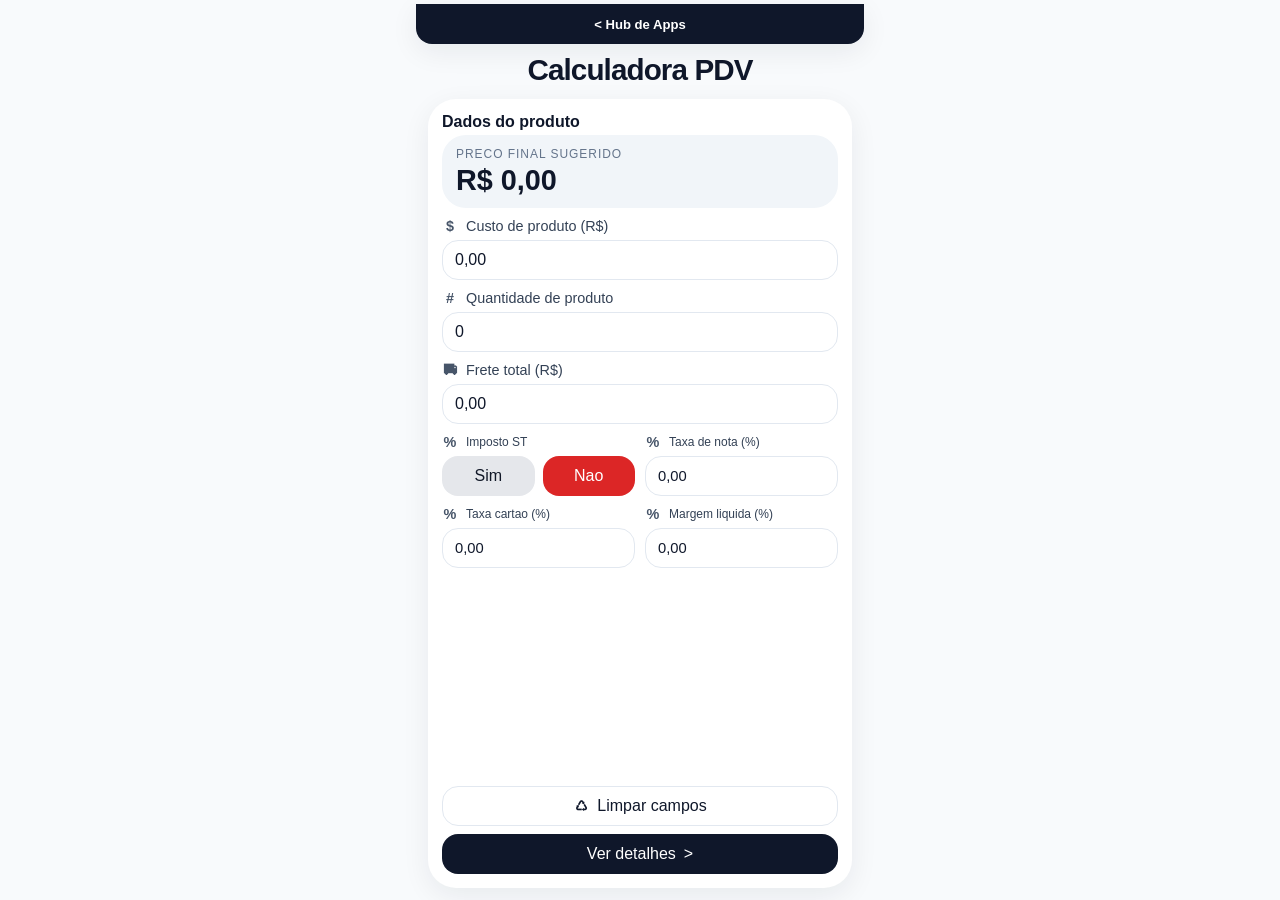
==== calculadora-pdv.html @ 4328c6f3 "modulos" ====
<!doctype html>
<html lang="pt-BR">
  <head>
    <meta charset="UTF-8" />
    <meta name="viewport" content="width=device-width, initial-scale=1.0, viewport-fit=cover" />
    <title>Calculadora PDV</title>
    <meta name="theme-color" content="#f8fafc" />
    <link rel="stylesheet" href="./style.css" />
  </head>
  <body>
    <div
      id="root"
      data-app-title="Calculadora PDV"
      data-start-zero="true"
      data-system-label="Taxa cartao (%)"
      data-system-detail-label="Cartao por unidade"
      data-system-formula-label="taxa de cartao"
    ></div>
    <script src="./script.js"></script>
  </body>
</html>
---- style.css ----
:root{
  --bg:#f8fafc;
  --panel:#ffffff;
  --panel-soft:#f1f5f9;
  --text:#0f172a;
  --muted:#64748b;
  --line:#e2e8f0;
  --dark:#0f172a;
  --green:#16a34a;
  --red:#dc2626;
  --radius-xl:28px;
  --shadow:0 8px 28px rgba(15,23,42,.07);
}

*{box-sizing:border-box}
html,body,#root{height:100%;margin:0}
body{
  font-family:Arial, Helvetica, sans-serif;
  background:var(--bg);
  color:var(--text);
}

button,input{
  font:inherit;
}

.app-shell{
  min-height:100svh;
  background:var(--bg);
  overflow-x:hidden;
}

.app-frame{
  max-width:448px;
  margin:0 auto;
  height:100svh;
  position:relative;
}

.screen{
  --screen-pad:12px;
  padding:var(--screen-pad);
  min-height:100svh;
  transition:transform .28s ease, opacity .28s ease, visibility .28s ease;
}

.screen-active{
  opacity:1;
  visibility:visible;
  pointer-events:auto;
  transform:translateX(0);
}

.screen-hidden{
  opacity:0;
  visibility:hidden;
  pointer-events:none;
  position:absolute;
  inset:0;
}

.screen-left{
  transform:translateX(-80px);
}

.screen-right{
  transform:translateX(100%);
}

.main-screen{
  display:flex;
  flex-direction:column;
  gap:10px;
}

.hub-shell{
  display:flex;
  align-items:stretch;
}

.hub-frame{
  width:100%;
}

.hub-screen{
  display:flex;
  flex-direction:column;
  gap:14px;
}

.hub-title{
  padding-top:18px;
  text-align:left;
}

.hub-kicker{
  margin:0 0 8px;
  color:var(--muted);
  font-size:.75rem;
  font-weight:700;
  letter-spacing:.08em;
  text-transform:uppercase;
}

.hub-title h1{
  font-size:clamp(2rem, 8vw, 3rem);
}

.hub-subtitle{
  margin:8px 0 0;
  color:var(--muted);
  font-size:.95rem;
}

.hub-panel{
  overflow:hidden;
}

.hub-content{
  display:flex;
  flex-direction:column;
  gap:10px;
  padding:8px 14px 14px;
}

.module-card{
  min-height:88px;
  display:grid;
  grid-template-columns:44px minmax(0, 1fr) 20px;
  align-items:center;
  gap:12px;
  padding:12px;
  border:1px solid var(--line);
  border-radius:20px;
  background:#fff;
  color:var(--text);
  text-decoration:none;
  transition:transform .08s ease, border-color .15s ease, box-shadow .15s ease;
}

.module-card:hover{
  border-color:#cbd5e1;
  box-shadow:0 8px 22px rgba(15,23,42,.06);
}

.module-card:active{
  transform:scale(.99);
}

.module-card-disabled{
  grid-template-columns:44px minmax(0, 1fr);
  color:var(--muted);
  background:var(--panel-soft);
}

.module-icon{
  width:44px;
  height:44px;
  border-radius:16px;
  display:inline-flex;
  align-items:center;
  justify-content:center;
  background:var(--dark);
  color:#fff;
  font-weight:800;
}

.module-card-disabled .module-icon{
  background:#cbd5e1;
  color:#334155;
}

.module-copy{
  min-width:0;
  display:flex;
  flex-direction:column;
  gap:4px;
}

.module-copy strong{
  font-size:1rem;
}

.module-copy span{
  color:var(--muted);
  font-size:.82rem;
  line-height:1.35;
}

.module-arrow{
  color:var(--muted);
  font-weight:800;
  text-align:right;
}

.title-block{
  padding-top:4px;
  padding-bottom:2px;
  text-align:center;
}

.back-to-hub{
  width:calc(100% + (var(--screen-pad) * 2));
  height:40px;
  display:flex;
  align-items:center;
  justify-content:center;
  margin:calc(var(--screen-pad) * -1) calc(var(--screen-pad) * -1) 10px;
  padding:0 12px;
  border:none;
  border-radius:0 0 16px 16px;
  background:var(--dark);
  color:#fff;
  font-size:.82rem;
  font-weight:700;
  text-decoration:none;
  box-shadow:var(--shadow);
}

.back-to-hub:active{
  transform:scale(.99);
}

.title-block h1{
  margin:0;
  font-size:clamp(1.4rem, 4vw, 1.85rem);
  line-height:1.1;
  letter-spacing:-0.03em;
  font-weight:800;
}

.panel{
  background:var(--panel);
  border-radius:var(--radius-xl);
  box-shadow:var(--shadow);
}

.main-card{
  flex:1;
  display:flex;
  flex-direction:column;
}

.panel-header{
  padding:14px 14px 4px 14px;
}

.panel-header h2{
  margin:0;
  font-size:1rem;
  font-weight:700;
}

.panel-header-spaced{
  padding-top:4px;
}

.main-content{
  padding:0 14px 14px 14px;
  display:flex;
  flex-direction:column;
  gap:10px;
  flex:1;
}

.result-card{
  background:var(--panel-soft);
  border-radius:24px;
  padding:12px 14px;
}

.result-label{
  font-size:.75rem;
  color:var(--muted);
  text-transform:uppercase;
  letter-spacing:.08em;
}

.result-value{
  margin-top:4px;
  font-size:clamp(1.45rem, 4.6vw, 1.8rem);
  line-height:1.1;
  font-weight:800;
  word-break:break-word;
}

.field{
  display:flex;
  flex-direction:column;
  gap:6px;
}

.field-label{
  display:flex;
  align-items:center;
  gap:8px;
  font-size:.9rem;
  color:#334155;
}

.field-label.compact{
  font-size:.75rem;
}

.field-icon{
  display:flex;
  align-items:center;
  justify-content:center;
  color:#475569;
}

.icon-glyph{
  display:inline-flex;
  align-items:center;
  justify-content:center;
  min-width:16px;
  font-size:.9rem;
  font-weight:700;
}

.input{
  width:100%;
  height:40px;
  border:1px solid var(--line);
  border-radius:16px;
  padding:0 12px;
  background:#fff;
  color:var(--text);
  outline:none;
  transition:border-color .15s ease, box-shadow .15s ease;
}

.input.compact{
  height:40px;
  border-radius:16px;
  font-size:.92rem;
}

.input:focus{
  border-color:#94a3b8;
  box-shadow:0 0 0 3px rgba(148,163,184,.14);
}

.tax-grid{
  display:grid;
  grid-template-columns:repeat(2, minmax(0, 1fr));
  gap:10px;
}

.toggle-wrap{
  display:flex;
  gap:8px;
}

.btn{
  width:100%;
  height:40px;
  border:none;
  border-radius:16px;
  display:inline-flex;
  align-items:center;
  justify-content:center;
  gap:8px;
  cursor:pointer;
  transition:transform .08s ease, opacity .15s ease, background .15s ease, color .15s ease;
}

.btn:active{
  transform:scale(.99);
}

.btn.primary{
  background:var(--dark);
  color:#fff;
}

.btn.outline{
  background:#fff;
  color:var(--text);
  border:1px solid var(--line);
}

.toggle-active-yes{
  background:var(--green) !important;
  color:#fff !important;
}

.toggle-active-no{
  background:var(--red) !important;
  color:#fff !important;
}

.toggle-inactive{
  background:#e5e7eb !important;
  color:#111827 !important;
}

.footer-actions{
  display:flex;
  flex-direction:column;
  gap:8px;
  margin-top:auto;
  padding-top:2px;
}

.arrow-right{
  font-size:1rem;
  line-height:1;
}

.details-screen{
  background:var(--bg);
  overflow-y:auto;
}

.details-topbar{
  position:sticky;
  top:0;
  z-index:10;
  background:var(--bg);
  display:flex;
  align-items:center;
  gap:12px;
  padding-top:6px;
  padding-bottom:8px;
}

.details-topbar h2{
  margin:0;
  font-size:1.1rem;
  font-weight:800;
  line-height:1.1;
  letter-spacing:-0.03em;
}

.details-topbar p{
  margin:2px 0 0;
  font-size:.8rem;
  color:var(--muted);
}

.icon-only{
  width:44px !important;
  min-width:44px;
  padding:0;
}

.details-card{
  padding:12px;
  margin-bottom:8px;
}

.details-grid{
  display:grid;
  grid-template-columns:repeat(2, minmax(0, 1fr));
  gap:8px;
}

.detail-item{
  border:1px solid var(--line);
  border-radius:16px;
  padding:10px;
  background:#fff;
}

.detail-label{
  color:var(--muted);
  font-size:.7rem;
}

.detail-value{
  margin-top:4px;
  font-weight:700;
  font-size:.9rem;
}

.formula-card{
  margin-top:8px;
  border:1px solid var(--line);
  border-radius:16px;
  padding:10px;
  color:var(--muted);
  line-height:1.35;
  font-size:.74rem;
  background:#fff;
}

@media (min-width:420px){
  .details-grid{
    grid-template-columns:repeat(3, minmax(0, 1fr));
  }
}

@media (max-height:760px){
  .screen{--screen-pad:10px}
  .main-screen{gap:8px}
  .title-block h1{font-size:1.35rem}
  .panel-header{padding:12px 12px 4px}
  .main-content{padding:0 12px 12px;gap:8px}
  .result-card{padding:10px 12px}
  .result-value{font-size:1.35rem}
  .field-label{font-size:.82rem}
  .field-label.compact{font-size:.72rem}
  .input,.btn,.input.compact{height:36px}
  .tax-grid{gap:8px}
  .details-topbar h2{font-size:1rem}
  .details-card{padding:10px}
  .details-grid{gap:6px}
  .detail-item{padding:8px}
  .detail-label{font-size:.66rem}
  .detail-value{font-size:.82rem}
  .formula-card{font-size:.68rem;padding:8px}
}

@media (max-width:360px){
  .screen{--screen-pad:8px}
  .main-content{padding:0 10px 10px}
  .tax-grid,
  .details-grid{gap:6px}
  .detail-value{font-size:.8rem}
}
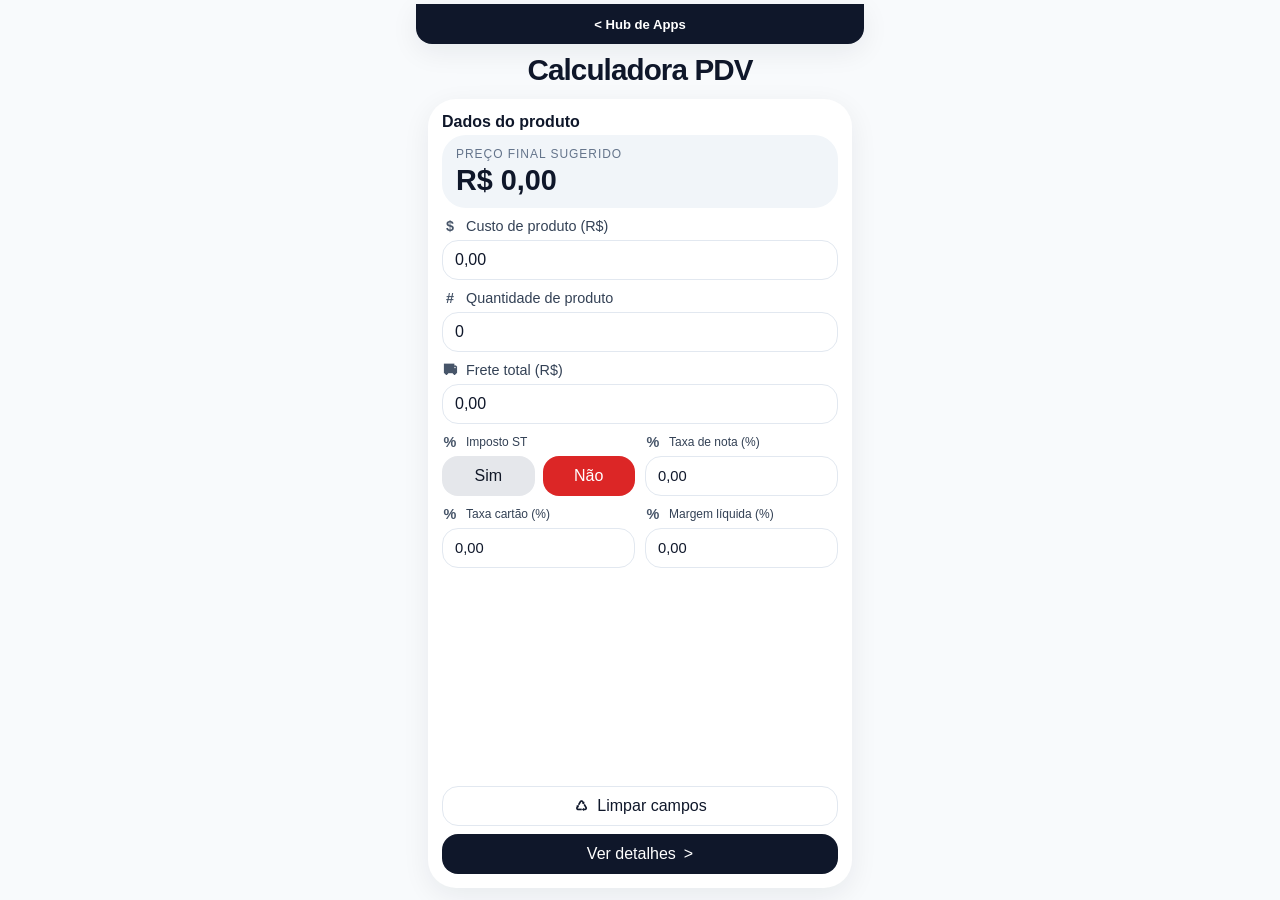
==== commit ae9dfa6f: "ortografia" ====
--- a/calculadora-pdv.html
+++ b/calculadora-pdv.html
@@ -12,9 +12,9 @@
       id="root"
       data-app-title="Calculadora PDV"
       data-start-zero="true"
-      data-system-label="Taxa cartao (%)"
-      data-system-detail-label="Cartao por unidade"
-      data-system-formula-label="taxa de cartao"
+      data-system-label="Taxa cartão (%)"
+      data-system-detail-label="Cartão por unidade"
+      data-system-formula-label="taxa de cartão"
     ></div>
     <script src="./script.js"></script>
   </body>
--- a/style.css
+++ b/style.css
@@ -483,6 +483,56 @@
   line-height:1.35;
   font-size:.74rem;
   background:#fff;
+}
+
+.manual-card{
+  border:1px solid var(--line);
+  border-radius:20px;
+  padding:12px;
+  background:#fff;
+}
+
+.manual-card h3{
+  margin:0 0 6px;
+  font-size:.95rem;
+  line-height:1.2;
+}
+
+.manual-card p{
+  margin:0;
+  color:var(--muted);
+  font-size:.85rem;
+  line-height:1.45;
+}
+
+.manual-list{
+  margin:0;
+  padding-left:18px;
+  color:var(--muted);
+  font-size:.84rem;
+  line-height:1.45;
+}
+
+.manual-list li{
+  margin:4px 0;
+}
+
+.manual-subitem{
+  margin-left:12px !important;
+  list-style-type:circle;
+}
+
+.manual-link{
+  color:var(--text);
+  font-weight:700;
+  text-decoration:underline;
+  text-underline-offset:3px;
+}
+
+.declaration-card{
+  display:flex;
+  flex-direction:column;
+  gap:10px;
 }
 
 @media (min-width:420px){
